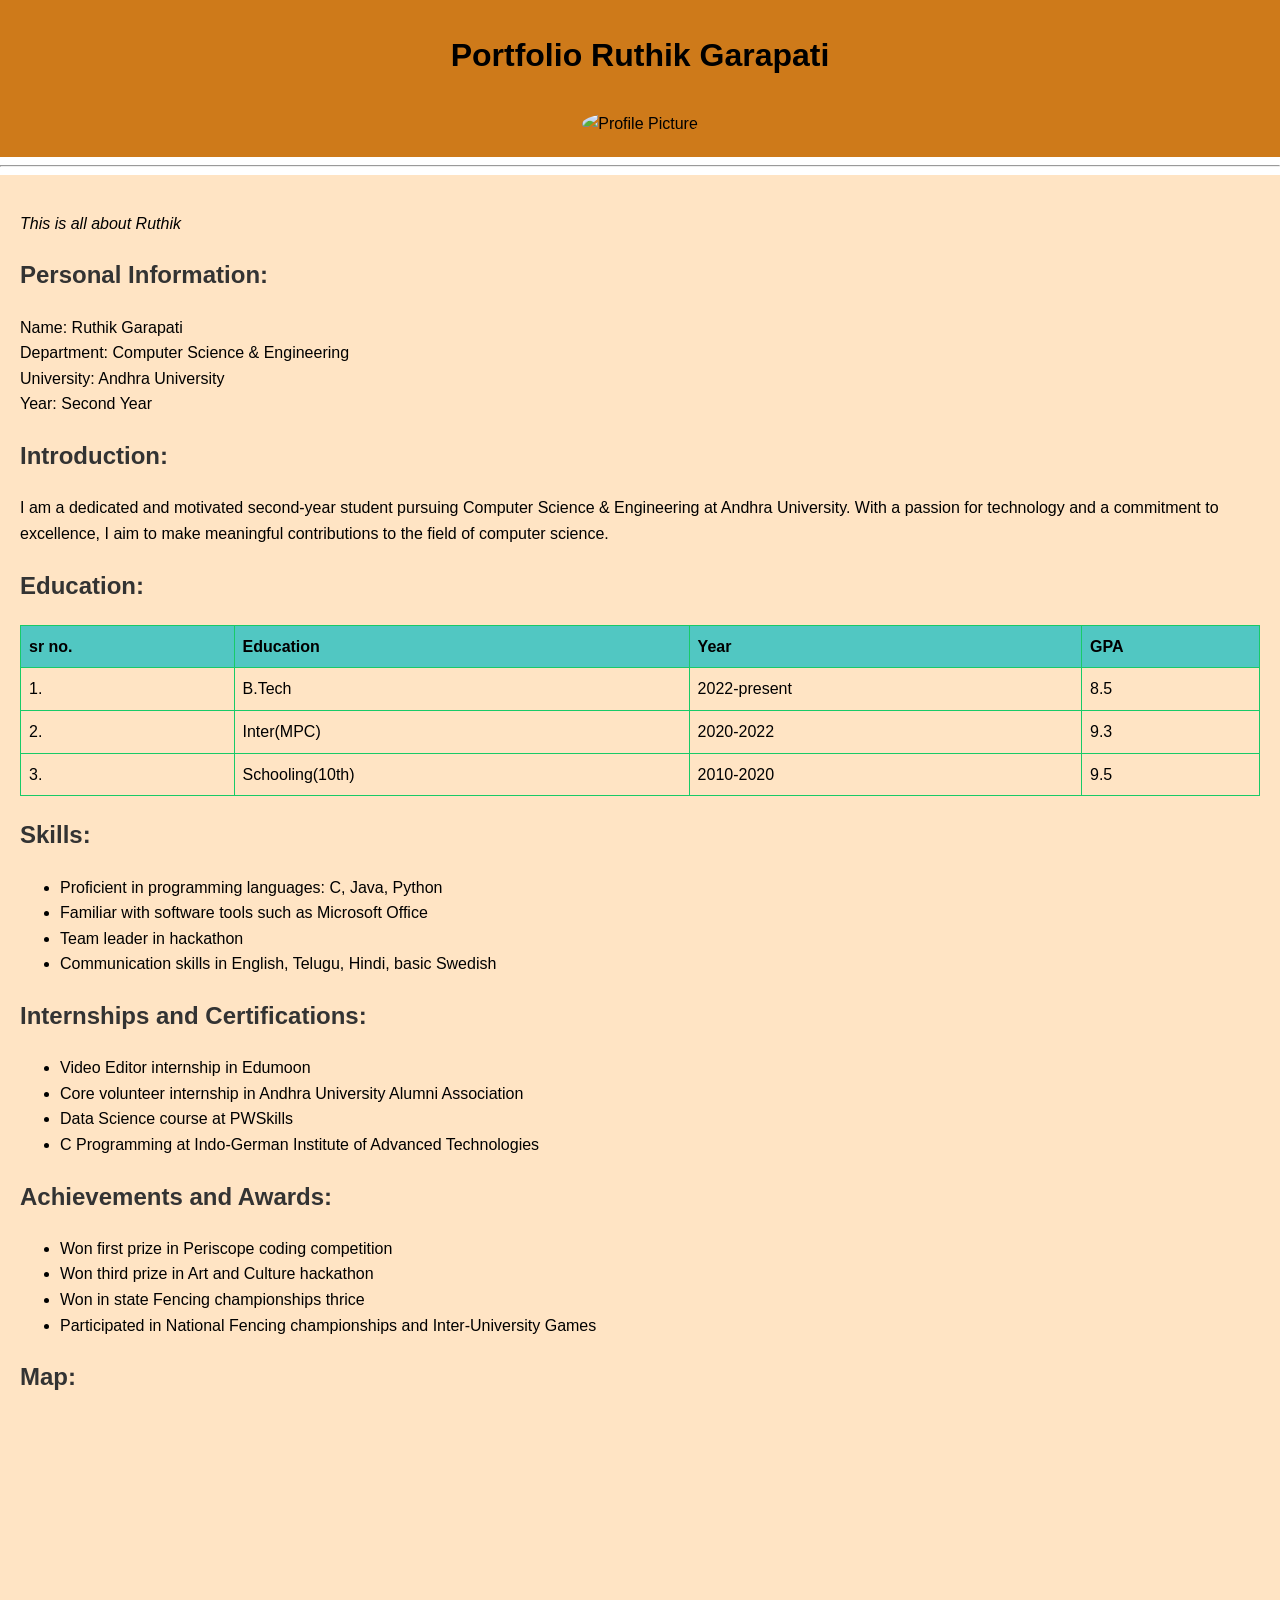
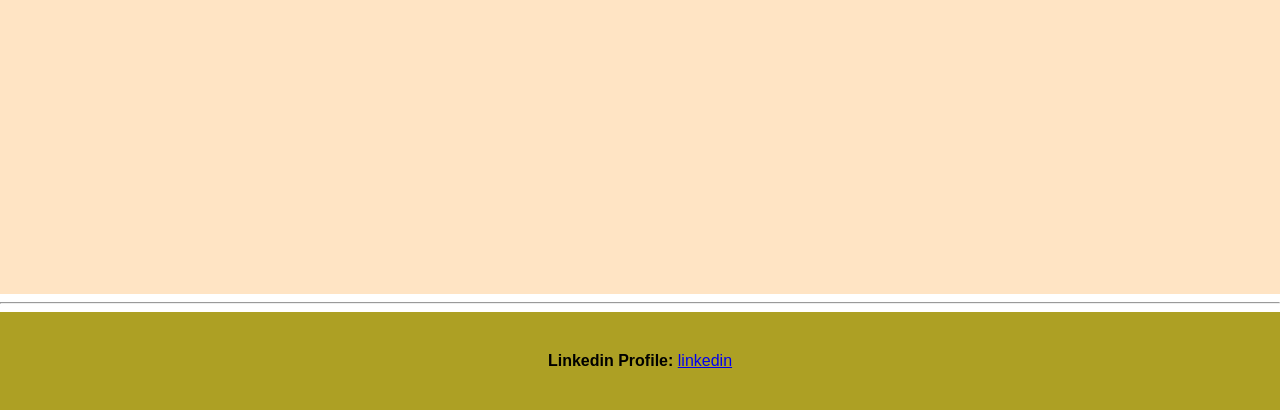
==== portfolio.html @ 402e73d5 "Add files via upload" ====
<!DOCTYPE html>
<html lang="en">
<head>
    <meta charset="UTF-8">
    <meta name="viewport" content="width=device-width, initial-scale=1.0">
    <title>Ruthik's Resume</title>
    <style>
        body {
            font-family: Arial, sans-serif;
            line-height: 1.6;
            margin: 0;
            padding: 0;
        }
        header {
            text-align: center;
            padding: 20px;
        }
        header h1 {
            margin: 10px 0;
        }
        header img {
            border-radius: 50%;
            margin-top: 20px;
        }
        main {
            padding: 20px;
        }
        h2 {
            margin-top: 20px;
            color: #333;
        }
        table {
            width: 100%;
            border-collapse: collapse;
            margin-top: 10px;
        }
        th, td {
            border: 1px solid #18ca68;
            padding: 8px;
            text-align: left;
        }
        th {
            background-color: #51c7c2;
        }
        footer {
            text-align: center;
            padding: 20px;
        }
        footer img {
            width: 150px;
            margin-top: 10px;
        }
        main{
            background-color: bisque;
        }
        header{
            background-color: rgb(206, 122, 26);
        }
        footer{
            background-color: #ada024;
        }
    </style>
</head>
<body>
    <header>
        <h1>Portfolio Ruthik Garapati</h1>
        <img src="https://media.licdn.com/dms/image/D5635AQFnyCF_cQ7XQA/profile-framedphoto-shrink_400_400/0/1713447817783?e=1715086800&v=beta&t=Y2GvRNVVCfLduGOn3hr3-qb8HqKihJHFOeaZnNaQuUY" alt="Profile Picture" height="100">
    </header>

    <hr>

    <main>
        <p><i>This is all about Ruthik</i></p>

        <h2>Personal Information:</h2>
        <p>
            Name: Ruthik Garapati <br>
            Department: Computer Science & Engineering <br>
            University: Andhra University <br>
            Year: Second Year <br>
        </p>

        <h2>Introduction:</h2>
        <p>
            I am a dedicated and motivated second-year student pursuing Computer Science & Engineering at Andhra University. With a passion for technology and a commitment to excellence, I aim to make meaningful contributions to the field of computer science.
        </p>

        <h2>Education:</h2>
        <table>
            <tr>
                <th>sr no.</th>
                <th>Education</th>
                <th>Year</th>
                <th>GPA</th>
            </tr>
            <tr>
                <td>1.</td>
                <td>B.Tech</td>
                <td>2022-present</td>
                <td>8.5</td>
            </tr>
            <tr>
                <td>2.</td>
                <td>Inter(MPC)</td>
                <td>2020-2022</td>
                <td>9.3</td>
            </tr>
            <tr>
                <td>3.</td>
                <td>Schooling(10th)</td>
                <td>2010-2020</td>
                <td>9.5</td>
            </tr>
        </table>

        <h2>Skills:</h2>
        <ul>
            <li>Proficient in programming languages: C, Java, Python</li>
            <li>Familiar with software tools such as Microsoft Office</li>
            <li>Team leader in hackathon</li>
            <li>Communication skills in English, Telugu, Hindi, basic Swedish</li>
        </ul>

        <h2>Internships and Certifications:</h2>
        <ul>
            <li>Video Editor internship in Edumoon</li>
            <li>Core volunteer internship in Andhra University Alumni Association</li>
            <li>Data Science course at PWSkills</li>
            <li>C Programming at Indo-German Institute of Advanced Technologies</li>
        </ul>

        <h2>Achievements and Awards:</h2>
        <ul>
            <li>Won first prize in Periscope coding competition</li>
            <li>Won third prize in Art and Culture hackathon</li>
            <li>Won in state Fencing championships thrice</li>
            <li>Participated in National Fencing championships and Inter-University Games</li>
            <!-- Add other achievements and awards here -->
        </ul>
        
        <!-- Embedded map -->
        <h2>Map:</h2>
        <iframe src="https://www.google.com/maps/embed?pb=!1m17!1m12!1m3!1d3322.5063545052953!2d83.29117578340575!3d17.730755399150425!2m3!1f0!2f0!3f0!3m2!1i1024!2i768!4f13.1!3m2!1m1!2s!5e0!3m2!1sen!2sin!4v1714759114574!5m2!1sen!2sin" width="600" height="450" style="border:0;" allowfullscreen="" loading="lazy" referrerpolicy="no-referrer-when-downgrade"></iframe>
    </main>

    <hr>

    <footer>
        <p><b>Linkedin Profile:</b> <a href="https://www.linkedin.com/in/ruthik-garapati-793047268/?originalSubdomain=in" target="_blank">linkedin</a></p>
        <!-- Update the image link if needed -->
        <img src="https://www.google.com/imgres?imgurl=https%3A%2F%2Fmedia.licdn.com%2Fdms%2Fimage%2FD5622AQHacvzFDsIG0w%2Ffeedshare-shrink_800%2F0%2F1709439274197%3Fe%3D2147483647%26v%3Dbeta%26t%3DyPY240Fsko1PW1zgCipdU_uVRSZl60dSocEdyXHCbwE&tbnid=pEQJX7djbhd1bM&vet=12ahUKEwib29L-to-FAxXe6DgGHdPaDqoQMygAegQIARAz..i&imgrefurl=https%3A%2F%2Fin.linkedin.com%2Fin%2Fruthik-garapati-793047268&doc
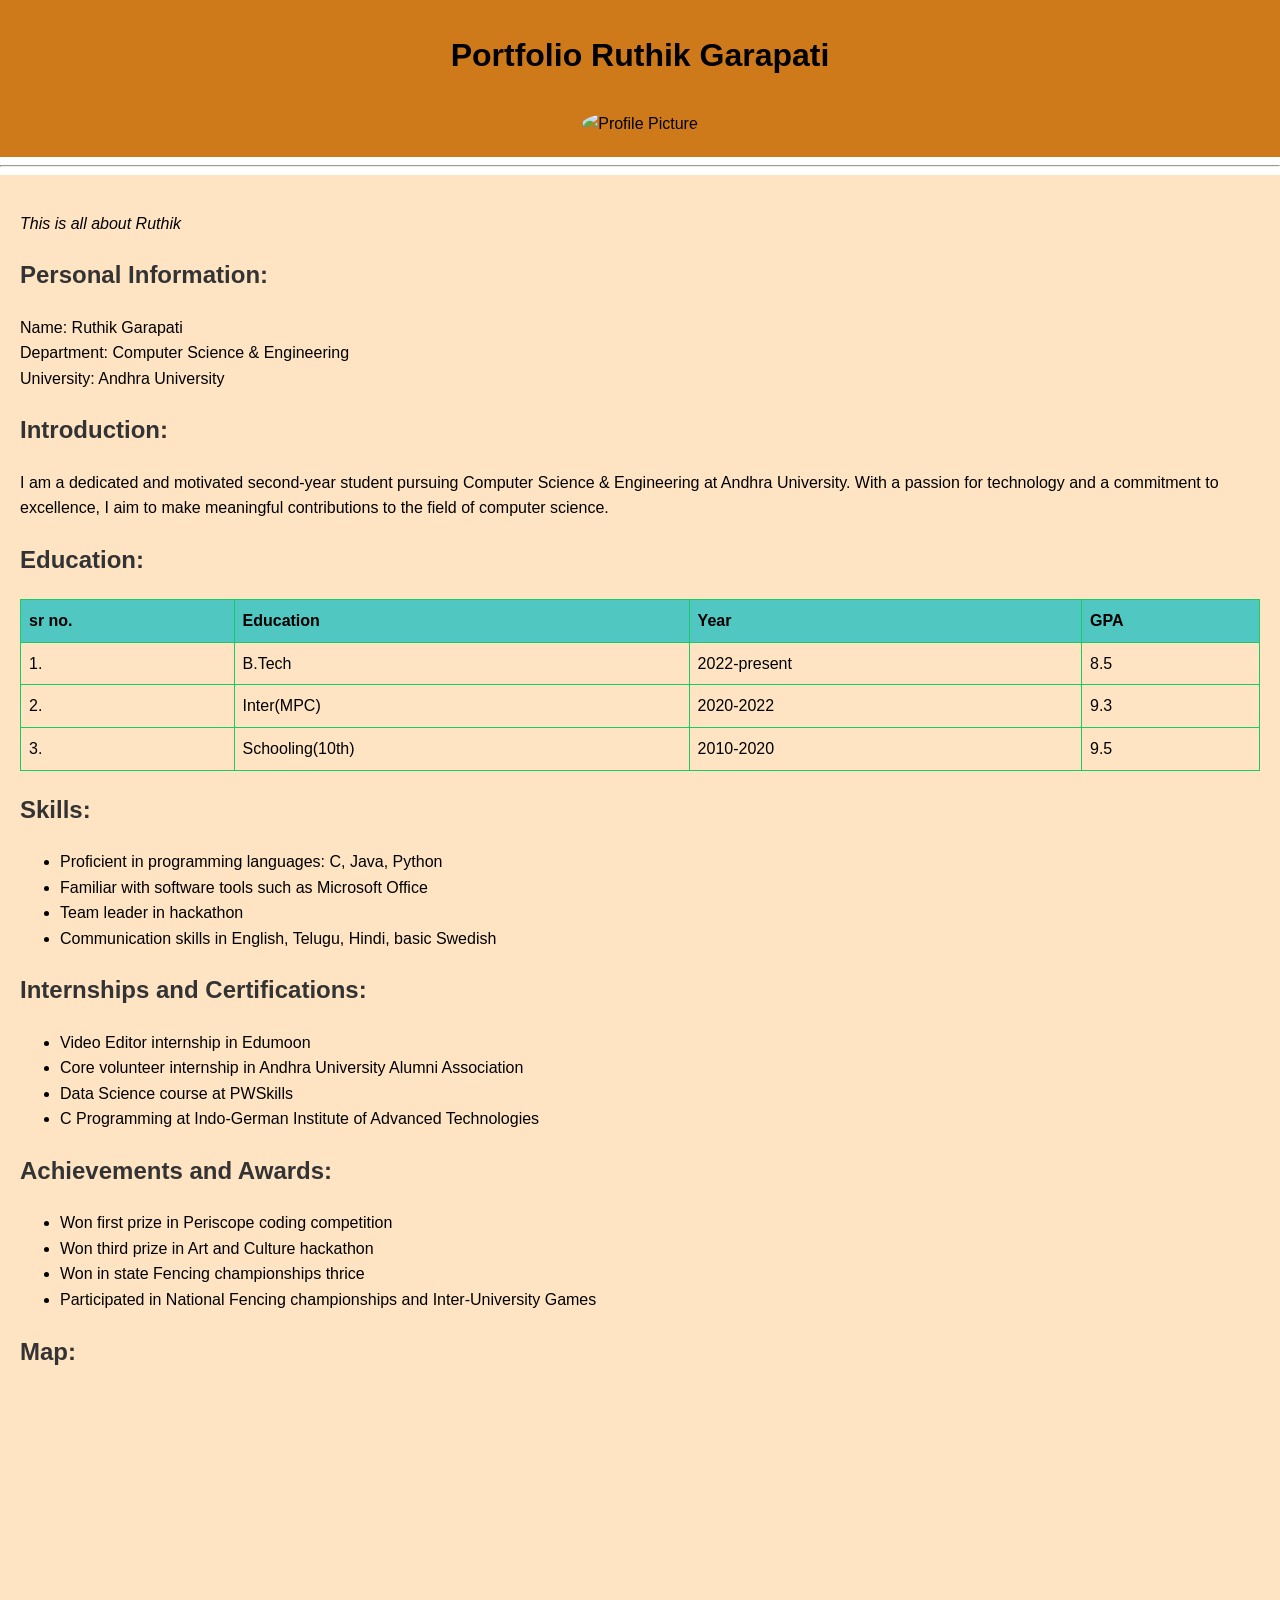
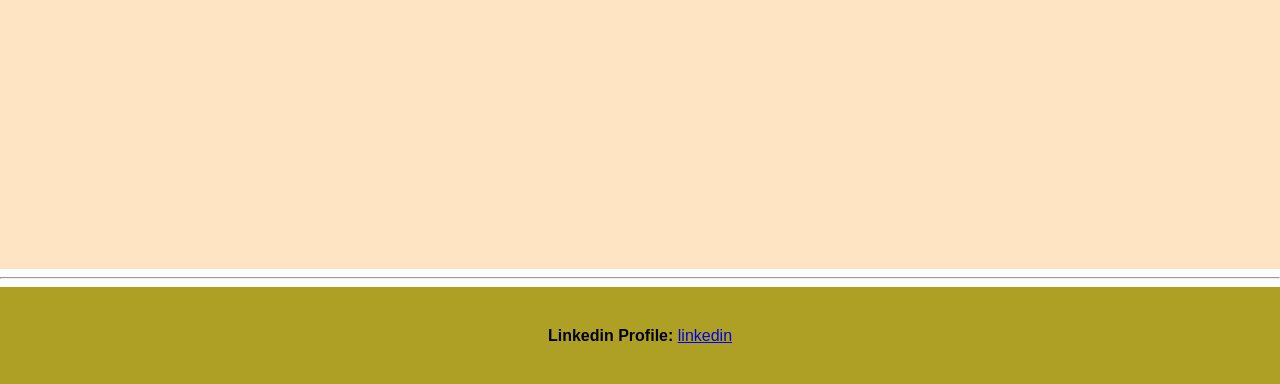
==== commit a281b689: "Update in html file" ====
--- a/portfolio.html
+++ b/portfolio.html
@@ -77,7 +77,6 @@
             Name: Ruthik Garapati <br>
             Department: Computer Science & Engineering <br>
             University: Andhra University <br>
-            Year: Second Year <br>
         </p>
 
         <h2>Introduction:</h2>
